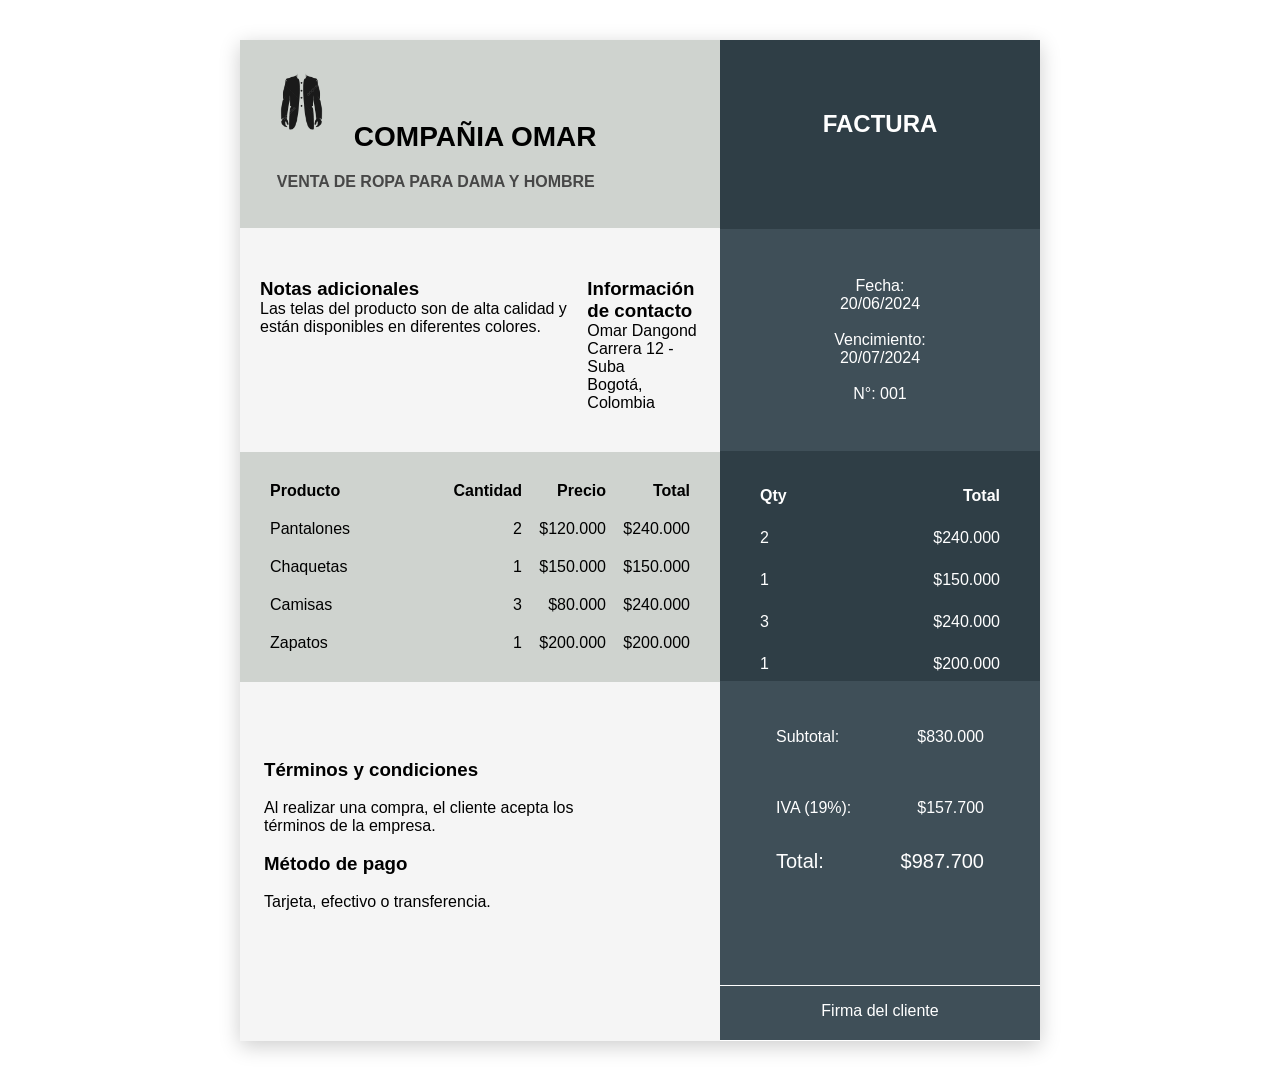
==== factura/index.html @ 8615034d "Add files via upload" ====
<!DOCTYPE html>
<html lang="es">

<head>
    <!-- Configuración básica del documento -->
    <meta charset="UTF-8">
    <meta name="viewport" content="width=device-width, initial-scale=1.0">
    <title>Factura</title>

    <!-- Enlace al archivo CSS -->
    <link rel="stylesheet" href="estilos.css">
</head>

<body>

    <!-- Contenedor principal de la factura -->
    <div class="contenedor">

        <!-- LADO IZQUIERDO -->
        <div class="izquierda-box">

            <!-- ENCABEZADO DE LA EMPRESA -->
            <div class="encabezado">
                <!-- Título con logo -->
                <h1 class="titulo">
                    <img src="imagen/pngtree-suit-clothing-store-logo-design-inspiration-png-image_3644596-Photoroom.png">
                    COMPAÑIA OMAR
                </h1>

                <!-- Subtítulo -->
                <h3 class="subtitulo">VENTA DE ROPA PARA DAMA Y HOMBRE</h3>
            </div>

            <!-- SECCIÓN MEDIA (NOTAS + CONTACTO) -->
            <div class="mitad">

                <!-- Notas -->
                <div>
                    <h3>Notas adicionales</h3>
                    <p>Las telas del producto son de alta calidad y están disponibles en diferentes colores.</p>
                </div>

                <!-- Información de contacto -->
                <div>
                    <h3>Información de contacto</h3>
                    <p>Omar Dangond</p>
                    <p>Carrera 12 - Suba</p>
                    <p>Bogotá, Colombia</p>
                </div>
            </div>

            <!-- TABLA DE PRODUCTOS -->
            <div class="tabla-productos">

                <!-- Encabezado de tabla -->
                <div class="header-row">
                    <div class="celda1">Producto</div>
                    <div class="celda2">Cantidad</div>
                    <div class="celda3">Precio</div>
                    <div class="celda4">Total</div>
                </div>

                <!-- Filas de productos -->
                <div class="fila-producto">
                    <div class="celda1">Pantalones</div>
                    <div class="celda2">2</div>
                    <div class="celda3">$120.000</div>
                    <div class="celda4">$240.000</div>
                </div>

                <div class="fila-producto">
                    <div class="celda1">Chaquetas</div>
                    <div class="celda2">1</div>
                    <div class="celda3">$150.000</div>
                    <div class="celda4">$150.000</div>
                </div>

                <div class="fila-producto">
                    <div class="celda1">Camisas</div>
                    <div class="celda2">3</div>
                    <div class="celda3">$80.000</div>
                    <div class="celda4">$240.000</div>
                </div>

                <div class="fila-producto">
                    <div class="celda1">Zapatos</div>
                    <div class="celda2">1</div>
                    <div class="celda3">$200.000</div>
                    <div class="celda4">$200.000</div>
                </div>

            </div>

            <!-- PIE MEDIO (TÉRMINOS Y PAGO) -->
            <div class="piemedio">
                <h3>Términos y condiciones</h3> 
                <br>
                <p>Al realizar una compra, el cliente acepta los términos de la empresa.</p>
<br>
                <h3>Método de pago</h3>
    <br>
                <p>Tarjeta, efectivo o transferencia.</p>
            </div>

        </div>

        <!-- LADO DERECHO -->
        <div class="derecha-box">

            <!-- Título de la factura -->
            <h2 class="titulo-factura">FACTURA</h2>

            <!-- Fechas -->
            <div class="fechas">
                
                <p>Fecha: <br>20/06/2024</p>
                <br>
                <p>Vencimiento: <br>20/07/2024</p>
                <br>
                <p>N°: 001</p>
            </div>

            <!-- RESUMEN DE PRODUCTOS -->
            <div class="resumen-productos">

                <!-- Encabezado -->
                <div class="resumen-header">
                    <span>Qty</span>
                    <span>Total</span>
                </div>

                <!-- Items -->
                <div class="resumen-item">
                    <span>2</span>
                    <span>$240.000</span>
                </div>

                <div class="resumen-item">
                    <span>1</span>
                    <span>$150.000</span>
                </div>

                <div class="resumen-item">
                    <span>3</span>
                    <span>$240.000</span>
                </div>

                <div class="resumen-item">
                    <span>1</span>
                    <span>$200.000</span>
                </div>

            </div>

            <!-- TOTALES -->
            <div class="totales">

                <div class="totales-header">
                    <span>Subtotal:</span>
                    <span>$830.000</span>
                </div>

                <div class="totales-header">
                    <span>IVA (19%):</span>
                    <span>$157.700</span>
                </div>

                <!-- Total final -->
                <div class="total-final">
                    <span>Total:</span>
                    <span>$987.700</span>
                </div>

            </div>

            <!-- Firma -->
            <div class="firma">
                <p>Firma del cliente</p>
            </div>

        </div>

    </div>

</body>
</html>
---- factura/estilos.css ----
*{
    margin: 0;
    padding: 0;
    font-family: Arial, Helvetica, sans-serif;
}

/* Contenedor principal de toda la factura */
.contenedor{
    width: 800px; /* ancho fijo */
    margin: 40px auto; /* centrado horizontal */
    display: flex; /* permite dividir en columnas */
    box-shadow: 0 5px 20px rgba(0,0,0,0.2); /* sombra */
}

/* Parte izquierda (contenido principal) */
.izquierda-box{
    width: 60%; /* ocupa el 60% */
    background: #f5f5f5; /* fondo claro */
    height:100%;
}

/* Parte derecha (resumen o totales) */
.derecha-box{
    width: 40%; /* ocupa el 40% */
    background: #2f3e46; /* fondo oscuro */
    color: white; /* texto blanco */
    height:50%;
}

/* Encabezado de la factura */
.encabezado{
    background-color: #50634f3a;
    padding: 3.5%;
    display: flex;
    flex-direction: column; /* elementos en columna */
    justify-content: space-evenly; /* distribución vertical */
}

/* Título principal */
.titulo{
    font-size: 28px;
}

/* Subtítulo o información secundaria */
.subtitulo{
    font-size: 16px;
    padding: 20px 20px;
    color: #474747;
}

/* Sección de datos dividida en dos columnas */
.mitad{
    display: flex;
    justify-content: space-between;
    gap: 20px; /* espacio entre columnas */
    padding: 50px 20px 20px 20px;
    margin-bottom: 20px;
    height: 18.7%;
}

/* Contenedor de la tabla de productos */
.tabla-productos{
    padding: 20px;
    margin:0%;
    background-color: #50634f3a;
}

/* Filas de encabezado y productos */
.header-row, .fila-producto{
    display: flex;
    justify-content: space-between;
    padding: 10px;
}

/* Encabezado en negrita */
.header-row{
    font-weight: bold;
}

/* Columnas de la tabla */
.celda1{ flex: 2; } /* más ancho */
.celda2, .celda3, .celda4{
    flex: 1;
    text-align: right; /* alineado a la derecha */
}

/* Sección intermedia inferior */
.piemedio{
    padding: 12% 20% 27% 5%;
    margin-top: 20px;
    display: flex;
    height: 100%;
    flex-direction: column;
    justify-content: space-between;
}

/* Título de la factura (lado derecho) */
.titulo-factura{
    display: flex;
    height: 60%;
    align-items: center;
    margin-bottom: 20px;
    padding: 22%;
    background-color: #2f3e46;
    flex-direction: column;
    justify-content: space-evenly;
}

/* Sección de fechas */
.fechas{
    padding: 15%;
    display: flex;
    height: 80%;
    flex-direction: column;
    justify-content: space-evenly;
    background-color: #3f4f58;
    align-items: center;
    text-align: center;
}

/* Contenedor de totales */
.totales{
    display: flex;
    padding: 5%;
    flex-direction: column;
    background-color: #3f4f58;
    justify-content: space-between;
}

/* Total final destacado */
.total-final{
    font-size: 20px;
    display: flex;
    height: 10%;
    justify-content: space-between;
    margin:10px 40px;
    padding: 0%  0% 30% 0%;
}

/* Diseño responsive para pantallas pequeñas */
@media (max-width: 600px){
    .contenedor{
        flex-direction: column; /* pasa a vertical */
        width: 100%;
    }

    .mitad{
        flex-direction: column;
    }

    .header-row, .fila-producto{
        flex-direction: column;
    }
}

/* Resumen de productos (lado derecho) */
.resumen-productos{
    margin-top: 20px;
    display: flex;
    flex-direction: column;
}

/* Encabezado y filas del resumen */
.resumen-header,
.resumen-item{
    height: 10px;
    display: flex;
    justify-content: space-between;
    padding: 6px 0;
    margin:10px 40px;
    background-color: #2f3e46;
}

/* Encabezado en negrita */
.resumen-header{
    font-weight: bold;
}

/* Encabezado de totales */
.totales-header{
    height: 10px;
    display: flex;
    justify-content: space-between;
    padding: 7.2% 0;
    margin:10px 40px;
}

/* Sección de firma */
.firma{
    padding: 5% 20px 20px 20px;
    height: 1%;
    border-top: 1px solid white; /* línea superior */
    text-align: center;
    display: flex;
    flex-direction: column;
    background-color: #3f4f58;
    align-items: center;
    color:white;
}

/* Estilo de imágenes */
img{
    height: 10%;
    width: 20%;
}
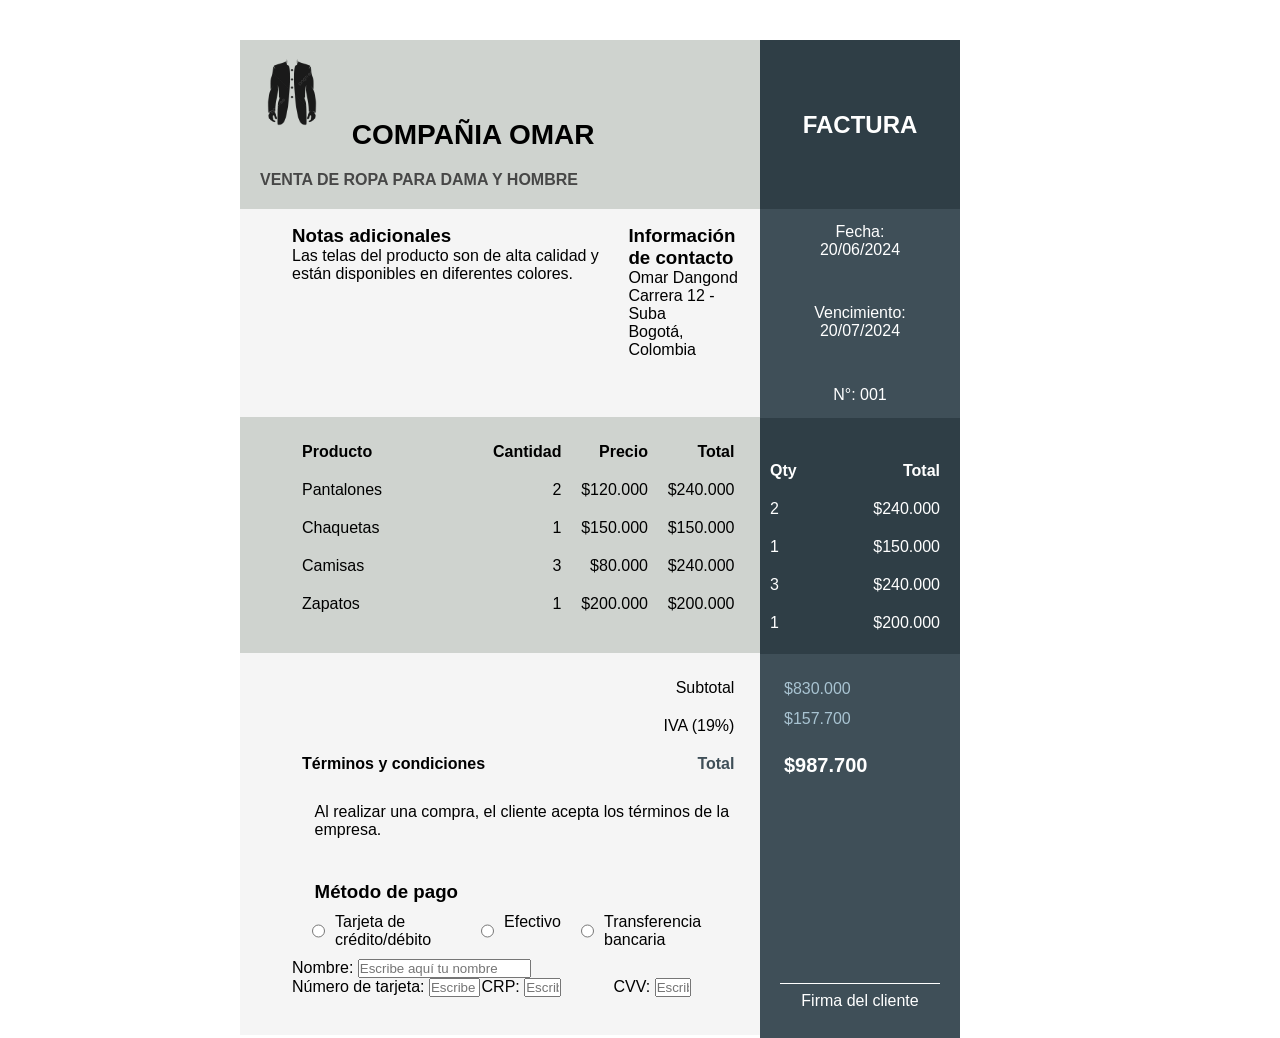
==== commit 19f79bcf: "Update index.html" ====
--- a/factura/index.html
+++ b/factura/index.html
@@ -23,7 +23,8 @@
             <div class="encabezado">
                 <!-- Título con logo -->
                 <h1 class="titulo">
-                    <img src="imagen/pngtree-suit-clothing-store-logo-design-inspiration-png-image_3644596-Photoroom.png">
+                    <img
+                        src="imagen/pngtree-suit-clothing-store-logo-design-inspiration-png-image_3644596-Photoroom.png">
                     COMPAÑIA OMAR
                 </h1>
 
@@ -90,97 +91,145 @@
                 </div>
 
             </div>
-
+            <!-- SEPARADOR DE PRODUCTOS Y TOTALES -->
+            <div class="parte-final">
+                <div class="tabla-totales">
+                    <div class="fila-producto">
+                        <div class="celda4">
+                            <p>Subtotal</p>
+                        </div>
+                    </div>
+                        <div class="fila-producto">
+                        <div class="celda4">
+                            <p>IVA (19%)</p>
+                        </div>
+                    </div>
+                </div>
+            <div class="separador">
+
+                <div class="fila-producto">
+                    <div class="celda1">
+                        <p>Términos y condiciones</p>
+                    </div>
+                </div>
+                <div class="fila-producto">
+                    <div class="celda4">
+                        <p class="gris">Total</p>
+                    </div>
+                </div>
+            </div>
             <!-- PIE MEDIO (TÉRMINOS Y PAGO) -->
             <div class="piemedio">
-                <h3>Términos y condiciones</h3> 
-                <br>
-                <p>Al realizar una compra, el cliente acepta los términos de la empresa.</p>
-<br>
-                <h3>Método de pago</h3>
-    <br>
-                <p>Tarjeta, efectivo o transferencia.</p>
-            </div>
-
-        </div>
-
-        <!-- LADO DERECHO -->
-        <div class="derecha-box">
-
-            <!-- Título de la factura -->
-            <h2 class="titulo-factura">FACTURA</h2>
-
-            <!-- Fechas -->
-            <div class="fechas">
-                
-                <p>Fecha: <br>20/06/2024</p>
-                <br>
-                <p>Vencimiento: <br>20/07/2024</p>
-                <br>
-                <p>N°: 001</p>
-            </div>
-
-            <!-- RESUMEN DE PRODUCTOS -->
-            <div class="resumen-productos">
-
-                <!-- Encabezado -->
-                <div class="resumen-header">
-                    <span>Qty</span>
-                    <span>Total</span>
-                </div>
-
-                <!-- Items -->
-                <div class="resumen-item">
-                    <span>2</span>
-                    <span>$240.000</span>
-                </div>
-
-                <div class="resumen-item">
-                    <span>1</span>
-                    <span>$150.000</span>
-                </div>
-
-                <div class="resumen-item">
-                    <span>3</span>
-                    <span>$240.000</span>
-                </div>
-
-                <div class="resumen-item">
-                    <span>1</span>
-                    <span>$200.000</span>
-                </div>
-
-            </div>
-
-            <!-- TOTALES -->
-            <div class="totales">
-
-                <div class="totales-header">
-                    <span>Subtotal:</span>
-                    <span>$830.000</span>
-                </div>
-
-                <div class="totales-header">
-                    <span>IVA (19%):</span>
-                    <span>$157.700</span>
-                </div>
-
-                <!-- Total final -->
-                <div class="total-final">
-                    <span>Total:</span>
-                    <span>$987.700</span>
-                </div>
-
-            </div>
-
-            <!-- Firma -->
-            <div class="firma">
-                <p>Firma del cliente</p>
-            </div>
-
-        </div>
-
+            <p>Al realizar una compra, el cliente acepta los términos de la empresa.</p>
+            <br>
+            <h3>Método de pago</h3>
+            </div>
+            <div class="pagos-boton">
+                <input type="radio" id="tarjeta" name="pago" value="tarjeta">
+                <label for="tarjeta">Tarjeta de crédito/débito</label><br>
+                <input type="radio" id="efectivo" name="pago" value="efectivo">
+                <label for="efectivo">Efectivo</label><br>
+                <input type="radio" id="transferencia" name="pago" value="transferencia">
+                <label for="transferencia">Transferencia bancaria</label>
+            </div>    
+            <div class="nombre-cliente">
+                <form>
+                <label for="nombre">Nombre:</label>
+                <input type="text" id="nombre" name="usuario_nombre" placeholder="Escribe aquí tu nombre">
+                </form>
+            </div>   
+            <div class="nombre-card">
+                    <form>
+                    <label for="card">Número de tarjeta:</label>
+                <input type="text" id="card" name="usuario_card" placeholder="Escribe aquí tu número de tarjeta">
+                </form>
+                <form>
+                <label for="fecha">CRP:</label>
+                <input type="text" id="fecha" name="usuario_fecha" placeholder="Escribe aquí la fecha de vencimiento">
+                </form>
+                <form>
+                <label for="cvv">CVV:</label>
+                <input type="text" id="cvv" name="usuario_cvv" placeholder="Escribe aquí el CVV">
+                </form>
+            </div>
+        </div>
     </div>
+    <!-- LADO DERECHO -->
+    <div class="derecha-box">
+
+        <!-- Título de la factura -->
+        <h2 class="titulo-factura">FACTURA</h2>
+
+        <!-- Fechas -->
+        <div class="fechas">
+
+            <p>Fecha: <br>20/06/2024</p>
+            <br>
+            <p>Vencimiento: <br>20/07/2024</p>
+            <br>
+            <p>N°: 001</p>
+        </div>
+
+        <!-- RESUMEN DE PRODUCTOS -->
+        <div class="resumen-productos">
+
+            <!-- Encabezado -->
+            <div class="header-row">
+                <span>Qty</span>
+                <span>Total</span>
+            </div>
+
+            <!-- Items -->
+            <div class="fila-producto">
+                <div class="celda1">2</div>
+                <div class="celda2">$240.000</div>
+            </div>
+
+            <div class="fila-producto">
+                <div class="celda1">1</div>
+                <div class="celda2">$150.000</div>
+            </div>
+
+            <div class="fila-producto">
+                <div class="celda1">3</div>
+                <div class="celda2">$240.000</div>
+            </div>
+
+            <div class="fila-producto">
+                <div class="celda1">1</div>
+                <div class="celda2">$200.000</div>
+            </div>
+
+        </div>
+
+        <!-- TOTALES -->
+        <div class="totales">
+
+            <div class="totales-header">
+                <p class="celda1">$830.000</p>
+            </div>
+
+            <div class="totales-header">
+                <p class="celda1">$157.700</p>
+            </div>
+
+            <!-- Total final -->
+            <div class="total-final">
+                <p div="celda1">$987.700</p>
+            </div>
+
+        </div>
+
+        <!-- Firma -->
+        <div class="firma">
+            <p class="raya"></p>
+            <p>Firma del cliente</p>
+        </div>
+
+    </div>
+
+    </div>
 
 </body>
-</html>+
+</html>
--- a/factura/estilos.css
+++ b/factura/estilos.css
@@ -6,31 +6,30 @@
 
 /* Contenedor principal de toda la factura */
 .contenedor{
+    max-height: 200px;
     width: 800px; /* ancho fijo */
     margin: 40px auto; /* centrado horizontal */
     display: flex; /* permite dividir en columnas */
-    box-shadow: 0 5px 20px rgba(0,0,0,0.2); /* sombra */
 }
 
 /* Parte izquierda (contenido principal) */
 .izquierda-box{
-    width: 60%; /* ocupa el 60% */
+    width: 65%; /* ocupa el 60% */
     background: #f5f5f5; /* fondo claro */
     height:100%;
 }
 
 /* Parte derecha (resumen o totales) */
 .derecha-box{
-    width: 40%; /* ocupa el 40% */
+    width: 25%; /* ocupa el 40% */
     background: #2f3e46; /* fondo oscuro */
     color: white; /* texto blanco */
-    height:50%;
+    height:100%;
 }
 
 /* Encabezado de la factura */
 .encabezado{
     background-color: #50634f3a;
-    padding: 3.5%;
     display: flex;
     flex-direction: column; /* elementos en columna */
     justify-content: space-evenly; /* distribución vertical */
@@ -53,15 +52,18 @@
     display: flex;
     justify-content: space-between;
     gap: 20px; /* espacio entre columnas */
-    padding: 50px 20px 20px 20px;
-    margin-bottom: 20px;
-    height: 18.7%;
+    height: 177px;
+    margin: 3% 3% 3% 10%;
+}
+
+.parte-final{
+        margin: 3% 3% 3% 10%;
 }
 
 /* Contenedor de la tabla de productos */
 .tabla-productos{
-    padding: 20px;
-    margin:0%;
+    height: 205px;
+    padding: 3% 3% 3% 10%;
     background-color: #50634f3a;
 }
 
@@ -84,122 +86,163 @@
     text-align: right; /* alineado a la derecha */
 }
 
+.tabla-totales{
+    display:flex;
+    flex-direction: column;
+}
+
+/*separador entre tabla y totales*/
+.separador{
+    font-weight: bold;
+    display:flex;
+    flex-direction: row;
+    margin: 0%;
+    justify-content: space-between;
+}
+
+
+.gris{
+    color: #3f4f58;
+    font-weight: bold;
+}
+
 /* Sección intermedia inferior */
 .piemedio{
-    padding: 12% 20% 27% 5%;
     margin-top: 20px;
     display: flex;
-    height: 100%;
-    flex-direction: column;
-    justify-content: space-between;
+    flex-direction: column;
+    justify-content: space-between;
+    height: 100px;
+    padding: 0% 0% 0% 5%;
+}
+
+.pagos-boton{
+    display: flex;
+    flex-direction: row;
+    gap: 10px;
+    padding: 10px 20px;
+}
+
+
+
+.boton-pago{
+    display: flex;
+    align-items: center;
+    gap: 10px;
+    padding: 10px 20px;
+    cursor: pointer;
+    background: #f0f0f0;
+    border: 1px solid #ccc;
+    border-radius: 5px;
+    font-size: 16px;
+}
+.boton-pago-circular{
+    width: 15px;
+    height: 15px;
+    border: 2px solid black;
+    border-radius: 50%;
+    display: inline-block;
+    transition: background 0.3s;
+  }
+
+.nombre-card{
+    display:flex;
+    flex-direction: row;
+    flex: 75% 12.5% 12.5%;
+    padding: 0% 0% 5% 0%;
+}
+
+.nombre-card input{
+    width: 25%;
 }
 
 /* Título de la factura (lado derecho) */
 .titulo-factura{
     display: flex;
-    height: 60%;
     align-items: center;
-    margin-bottom: 20px;
-    padding: 22%;
     background-color: #2f3e46;
     flex-direction: column;
     justify-content: space-evenly;
+    height: 169px;
 }
 
 /* Sección de fechas */
 .fechas{
-    padding: 15%;
-    display: flex;
-    height: 80%;
+    height: 209px;
+    display: flex;
     flex-direction: column;
     justify-content: space-evenly;
     background-color: #3f4f58;
     align-items: center;
     text-align: center;
 }
+.resumen-productos{
+    height: 202px;
+    padding: 17% 5% 0% 0%;
+}
+
+
+
 
 /* Contenedor de totales */
 .totales{
     display: flex;
-    padding: 5%;
-    flex-direction: column;
-    background-color: #3f4f58;
-    justify-content: space-between;
-}
-
+    height: 80%;
+    flex-direction: column;
+    background-color: #3f4f58;
+    justify-content: space-between;
+    padding: 10% 12% 13% 12%;
+}
+
+.totales-header{
+    color:  #a8c3d1;;
+}
+
+.totales p{
+    padding: 4% 0%;
+}
 /* Total final destacado */
 .total-final{
+    font-weight: bold;
+    background-color: #3f4f58;
     font-size: 20px;
     display: flex;
-    height: 10%;
-    justify-content: space-between;
-    margin:10px 40px;
-    padding: 0%  0% 30% 0%;
-}
-
-/* Diseño responsive para pantallas pequeñas */
-@media (max-width: 600px){
-    .contenedor{
-        flex-direction: column; /* pasa a vertical */
-        width: 100%;
-    }
-
-    .mitad{
-        flex-direction: column;
-    }
-
-    .header-row, .fila-producto{
-        flex-direction: column;
-    }
-}
-
-/* Resumen de productos (lado derecho) */
-.resumen-productos{
-    margin-top: 20px;
-    display: flex;
-    flex-direction: column;
-}
-
-/* Encabezado y filas del resumen */
-.resumen-header,
-.resumen-item{
-    height: 10px;
-    display: flex;
-    justify-content: space-between;
-    padding: 6px 0;
-    margin:10px 40px;
-    background-color: #2f3e46;
-}
-
-/* Encabezado en negrita */
-.resumen-header{
-    font-weight: bold;
-}
-
-/* Encabezado de totales */
-.totales-header{
-    height: 10px;
-    display: flex;
-    justify-content: space-between;
-    padding: 7.2% 0;
-    margin:10px 40px;
-}
-
-/* Sección de firma */
+    justify-content: space-between;
+    padding: 9% 0%;
+}
+
+
+
+
 .firma{
-    padding: 5% 20px 20px 20px;
-    height: 1%;
-    border-top: 1px solid white; /* línea superior */
+    background-color: #3f4f58;
+    padding: 80% 0% 10% 0%;
     text-align: center;
-    display: flex;
-    flex-direction: column;
-    background-color: #3f4f58;
-    align-items: center;
+}
+.firma p{
     color:white;
-}
-
-/* Estilo de imágenes */
+    padding: 0% 0% 4% 0%;
+}
+
+.raya{
+    border-top: 0.5px solid white;
+    width: 80%;
+    margin: 0% 10% 0% 10%;
+}
 img{
     height: 10%;
     width: 20%;
-}+}
+
+
+/* Diseño responsive para pantallas pequeñas */
+
+/* 📱 RESPONSIVE CORRECTO */
+@media (max-width: 768px){
+
+    .contenedor{
+        transform: scale(0.85);
+        transform-origin: top center;
+    }
+
+}
